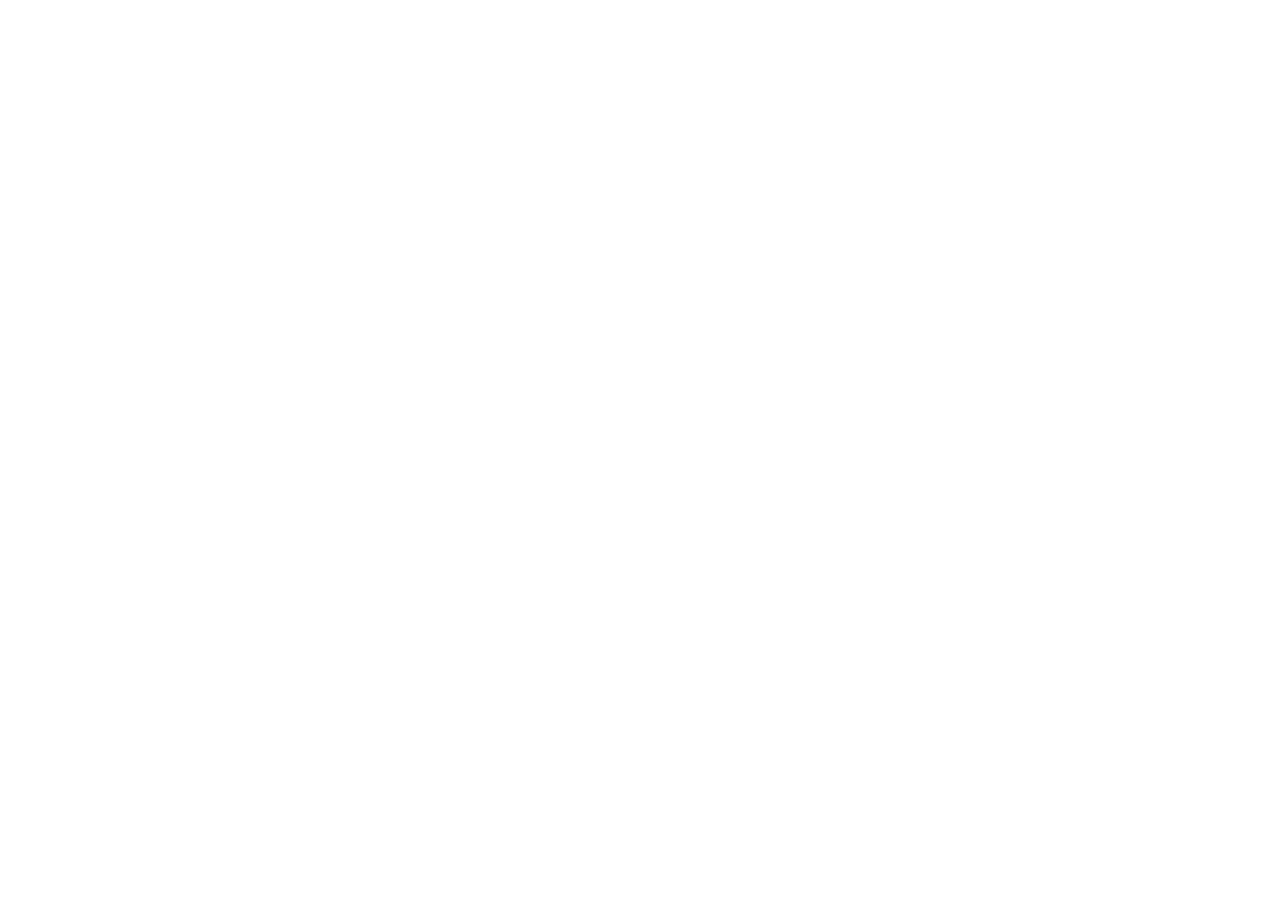
==== aboutus.html @ 71e0ed2e "Initial Version" ====
<!DOCTYPE html>
<html lang="en">
<head>
    <meta charset="UTF-8">
    <meta name="viewport" content="width=device-width, initial-scale=1.0">
    <meta http-equiv="X-UA-Compatible" content="ie=edge">
    <title>Vecta Corp</title>
    <link rel="stylesheet" href="https://stackpath.bootstrapcdn.com/bootstrap/4.3.1/css/bootstrap.min.css" integrity="sha384-ggOyR0iXCbMQv3Xipma34MD+dH/1fQ784/j6cY/iJTQUOhcWr7x9JvoRxT2MZw1T" crossorigin="anonymous">
    <script src="https://code.jquery.com/jquery-3.3.1.slim.min.js" integrity="sha384-q8i/X+965DzO0rT7abK41JStQIAqVgRVzpbzo5smXKp4YfRvH+8abtTE1Pi6jizo" crossorigin="anonymous"></script>
    <script src="https://cdnjs.cloudflare.com/ajax/libs/popper.js/1.14.7/umd/popper.min.js" integrity="sha384-UO2eT0CpHqdSJQ6hJty5KVphtPhzWj9WO1clHTMGa3JDZwrnQq4sF86dIHNDz0W1" crossorigin="anonymous"></script>
    <script src="https://stackpath.bootstrapcdn.com/bootstrap/4.3.1/js/bootstrap.min.js" integrity="sha384-JjSmVgyd0p3pXB1rRibZUAYoIIy6OrQ6VrjIEaFf/nJGzIxFDsf4x0xIM+B07jRM" crossorigin="anonymous"></script>
</head>
<body>
    
</body>
</html>
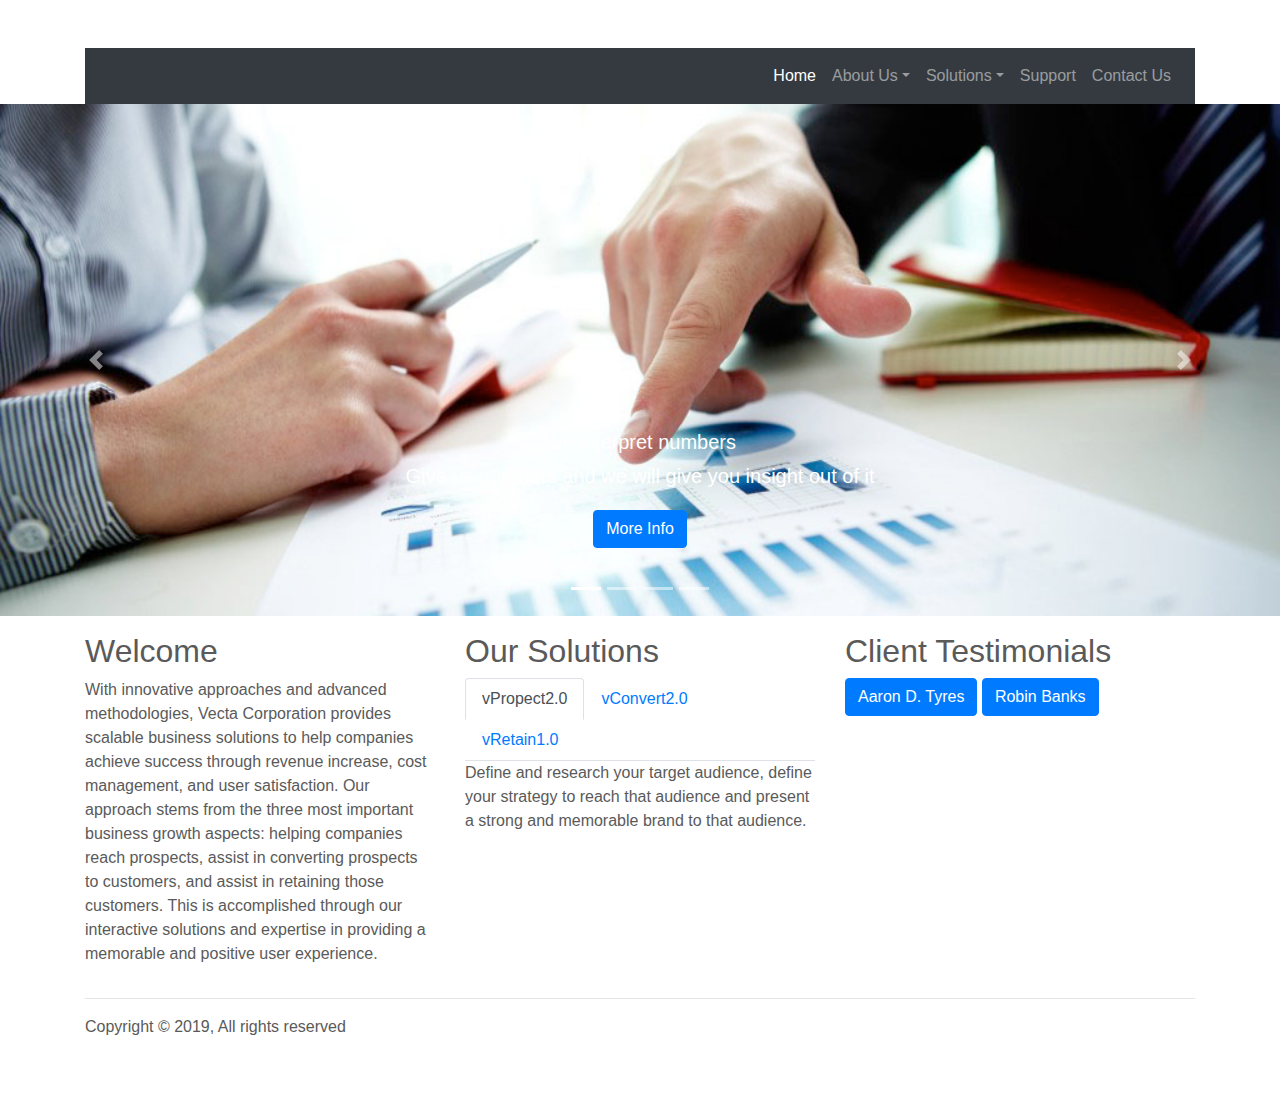
==== commit 5072f163: "Initial Version" ====
--- a/aboutus.html
+++ b/aboutus.html
@@ -6,11 +6,142 @@
     <meta http-equiv="X-UA-Compatible" content="ie=edge">
     <title>Vecta Corp</title>
     <link rel="stylesheet" href="https://stackpath.bootstrapcdn.com/bootstrap/4.3.1/css/bootstrap.min.css" integrity="sha384-ggOyR0iXCbMQv3Xipma34MD+dH/1fQ784/j6cY/iJTQUOhcWr7x9JvoRxT2MZw1T" crossorigin="anonymous">
+    <link rel="stylesheet" href="styles/styles.css">
     <script src="https://code.jquery.com/jquery-3.3.1.slim.min.js" integrity="sha384-q8i/X+965DzO0rT7abK41JStQIAqVgRVzpbzo5smXKp4YfRvH+8abtTE1Pi6jizo" crossorigin="anonymous"></script>
     <script src="https://cdnjs.cloudflare.com/ajax/libs/popper.js/1.14.7/umd/popper.min.js" integrity="sha384-UO2eT0CpHqdSJQ6hJty5KVphtPhzWj9WO1clHTMGa3JDZwrnQq4sF86dIHNDz0W1" crossorigin="anonymous"></script>
     <script src="https://stackpath.bootstrapcdn.com/bootstrap/4.3.1/js/bootstrap.min.js" integrity="sha384-JjSmVgyd0p3pXB1rRibZUAYoIIy6OrQ6VrjIEaFf/nJGzIxFDsf4x0xIM+B07jRM" crossorigin="anonymous"></script>
+    <script>
+        $('.carousel').carousel();
+    </script>
 </head>
 <body>
-    
+    <div class="container"> 
+        <nav class="navbar navbar-expand-md navbar-dark bg-dark sticky-top">
+            <div class="collapse navbar-collapse" id="navbarsExampleDefault">
+                <ul class="navbar-nav ml-auto">
+                    <li class="nav-item active"><a class="nav-link" href="index.html">Home<span class="sr-only">(current)</span></a></li>
+                    <li class="nav-item dropdown"><a class="nav-link dropdown-toggle" href="aboutus.html" id="navbarDropdown" role="button" data-toggle="dropdown" aria-haspopup="true" aria-expanded="false">About Us</a>
+                        <div class="dropdown-menu" aria-labelledby="navbarDropdown">
+                            <a class="dropdown-item" href="#">Overview</a>
+                            <a class="dropdown-item" href="#">Company History</a>
+                            <a class="dropdown-item" href="#">Management</a>
+                            <a class="dropdown-item" href="#">Careers</a>
+                        </div>
+                    </li>
+                    <li class="nav-item dropdown"><a class="nav-link dropdown-toggle" href="solutions.html" id="navbarDropdown" role="button" data-toggle="dropdown" aria-haspopup="true" aria-expanded="false">Solutions</a>
+                        <div class="dropdown-menu" aria-labelledby="navbarDropdown">
+                            <a class="dropdown-item" href="solutions.html">vProspect</a>
+                            <a class="dropdown-item" href="solutions.html">vConvert</a>
+                            <a class="dropdown-item" href="solutions.html">vRetain</a>
+                        </div>
+                    </li>
+                    <li class="nav-item"><a class="nav-link" href="support.html">Support</a></li>
+                    <li class="nav-item"><a class="nav-link" href="contactus.html">Contact Us</a></li>
+                </ul>
+            </div>
+        </nav>
+    </div>
+    <header>
+        <div class="bd-example">
+            <div id="carouselExampleCaptions" class="carousel slide" data-ride="carousel">
+                <ol class="carousel-indicators">
+                    <li data-target="#carouselExampleCaptions" data-slide-to="0" class="active"></li>
+                    <li data-target="#carouselExampleCaptions" data-slide-to="1"></li>
+                    <li data-target="#carouselExampleCaptions" data-slide-to="2"></li>
+                    <li data-target="#carouselExampleCaptions" data-slide-to="3"></li>
+                </ol>
+                <div class="carousel-inner">
+                    <div class="carousel-item active">
+                        <img src="images/header1.jpg" class="d-block w-100" alt="">
+                        <div class="carousel-caption d-none d-md-block">
+                            <h5>We interpret numbers</h5>
+                            <p>Give us numbers and we will give you insight out of it</p>
+                            <button type="button" class="btn btn-primary">More Info</button>
+                        </div>
+                    </div>
+                    <div class="carousel-item">
+                        <img src="images/header2.jpg" class="d-block w-100" alt="">
+                        <div class="carousel-caption d-none d-md-block">
+                            <h5>Make The Deal</h5>
+                            <p>You will close every deal with a handshake</p>
+                            <button type="button" class="btn btn-primary">More Info</button>
+                        </div>
+                    </div>
+                    <div class="carousel-item">
+                        <img src="images/header3.jpg" class="d-block w-100" alt="">
+                        <div class="carousel-caption d-none d-md-block">
+                            <h5>We work in a team</h5>
+                            <p>We have a very collaborative work environment</p>
+                            <button type="button" class="btn btn-primary">More Info</button>
+                        </div>
+                    </div>
+                    <div class="carousel-item">
+                        <img src="images/header4.jpg" class="d-block w-100" alt="">
+                        <div class="carousel-caption d-none d-md-block">
+                            <h5>Making every business a success</h5>
+                            <p>We always strive to make every business a success by analysing every minute details</p>
+                            <button type="button" class="btn btn-primary">More Info</button>
+                        </div>
+                    </div>
+                </div>
+                <a class="carousel-control-prev" href="#carouselExampleCaptions" role="button" data-slide="prev">
+                    <span class="carousel-control-prev-icon" aria-hidden="true"></span>
+                    <span class="sr-only">Previous</span>
+                </a>
+                <a class="carousel-control-next" href="#carouselExampleCaptions" role="button" data-slide="next">
+                    <span class="carousel-control-next-icon" aria-hidden="true"></span>
+                    <span class="sr-only">Next</span>
+                </a>
+            </div>
+        </div>
+    </header>
+    <main role="main">        
+        <div class="container">
+            <div class="row">
+                <div class="col-md-4">
+                    <h2>Welcome</h2>
+                    <p>With innovative approaches and advanced methodologies, Vecta Corporation provides scalable business solutions to help companies achieve success through revenue increase, cost management, and user satisfaction. Our approach stems from the three most important business growth aspects: helping companies reach prospects, assist in converting prospects to customers, and assist in retaining those customers. This is accomplished through our interactive solutions and expertise in providing a memorable and positive user experience.</p>
+                </div>
+                <div class="col-md-4">
+                    <h2>Our Solutions</h2> 
+                    <ul class="nav nav-tabs" id="myTab" role="tablist">
+                        <li class="nav-item"><a class="nav-link active" id="vprospect-tab" data-toggle="tab" href="#vprospect" role="tab" aria-controls="vprospect" aria-selected="true">vPropect2.0</a></li>
+                        <li class="nav-item"><a class="nav-link" id="vconvert-tab" data-toggle="tab" href="#vconvert" role="tab" aria-controls="vconvert" aria-selected="false">vConvert2.0</a></li>
+                        <li class="nav-item"><a class="nav-link" id="vretain-tab" data-toggle="tab" href="#vretain" role="tab" aria-controls="vretain" aria-selected="false">vRetain1.0</a></li>
+                    </ul>
+                    <div class="tab-content" id="myTabContent">
+                        <div class="tab-pane fade show active" id="vprospect" role="tabpanel" aria-labelledby="vprospect-tab">Define and research your target audience, define your strategy to reach that audience and present a strong and memorable brand to that audience.</div>
+                        <div class="tab-pane fade" id="vconvert" role="tabpanel" aria-labelledby="vconvert-tab">Create a highly user-friendly and easy-to-navigate information architecture that will help your prospects interact with the company on a highly interactive level.</div>
+                        <div class="tab-pane fade" id="vretain" role="tabpanel" aria-labelledby="vretain-tab">Build on existing customer relationships to improve productivity and maximize customer loyalty, while growing revenues.</div>
+                    </div>
+               </div>
+                <div class="col-md-4">
+                    <h2>Client Testimonials</h2>
+                    <p>
+                        <a class="btn btn-primary" data-toggle="collapse" href="#testimonial1" role="button" aria-expanded="false" aria-controls="collapseExample">Aaron D. Tyres</a>
+                        <a class="btn btn-primary" data-toggle="collapse" href="#testimonial2" role="button" aria-expanded="false" aria-controls="collapseExample">Robin Banks</a>
+                    </p>
+                    <div class="collapse" id="testimonial1">
+                        <div class="card card-body">
+                            Throughout the years we have worked with Vecta Corporation, we have always been amazed at the level of dedication and professionalism that they have provided us and our WGDC products. It is this commitment that has increased both our income and exposure exponentially.<br><br>
+                            <strong>CEO</strong>
+                            <em>American Rubber, Inc.</em>
+                        </div>
+                    </div>
+                    <div class="collapse" id="testimonial2">
+                        <div class="card card-body">
+                            Incredible results from an incredible effort by the Vecta Corporation team! We are very pleased with the business benefits we have rceived by working with them.<br><br>
+                            <strong>CTO</strong>
+                            <em>Profits Financial, LLC.</em>
+                        </div>
+                    </div>
+                </div>
+            </div>
+        </div> 
+    </main>
+    <footer class="container">
+        <hr>
+        <p>Copyright &copy; 2019, All rights reserved</p>
+    </footer>
 </body>
 </html>--- a/styles/styles.css
+++ b/styles/styles.css
@@ -0,0 +1,83 @@
+body {
+    padding-top: 3rem;
+    padding-bottom: 3rem;
+    color: #5a5a5a;
+}
+
+.bd-placeholder-img {
+    font-size: 1.125rem;
+    text-anchor: middle;
+    -webkit-user-select: none;
+    -moz-user-select: none;
+    -ms-user-select: none;
+    user-select: none;
+}
+
+@media (min-width: 768px) {
+    .bd-placeholder-img-lg {
+        font-size: 3.5rem;
+    }
+}
+  
+.carousel {
+    margin-bottom: 1rem;
+}
+
+.carousel-caption {
+    bottom: 3rem;
+    z-index: 10;
+}
+
+.carousel-item {
+    height: 32rem;
+}
+
+.carousel-item > img {
+    position: absolute;
+    top: 0;
+    left: 0;
+    min-width: 100%;
+    height: 32rem;
+}
+
+.marketing .col-lg-4 {
+    margin-bottom: 1.5rem;
+    text-align: center;
+}
+
+.marketing h2 {
+    font-weight: 400;
+}
+
+.marketing .col-lg-4 p {
+    margin-right: .75rem;
+    margin-left: .75rem;
+}
+
+.featurette-divider {
+    margin: 5rem 0; 
+}
+
+.featurette-heading {
+    font-weight: 300;
+    line-height: 1;
+    letter-spacing: -.05rem;
+}
+
+@media (min-width: 40em) {
+    .carousel-caption p {
+        margin-bottom: 1.25rem;
+        font-size: 1.25rem;
+        line-height: 1.4;
+    }
+
+    .featurette-heading {
+        font-size: 50px;
+    }
+}
+
+@media (min-width: 62em) {
+    .featurette-heading {
+        margin-top: 7rem;
+    }
+}
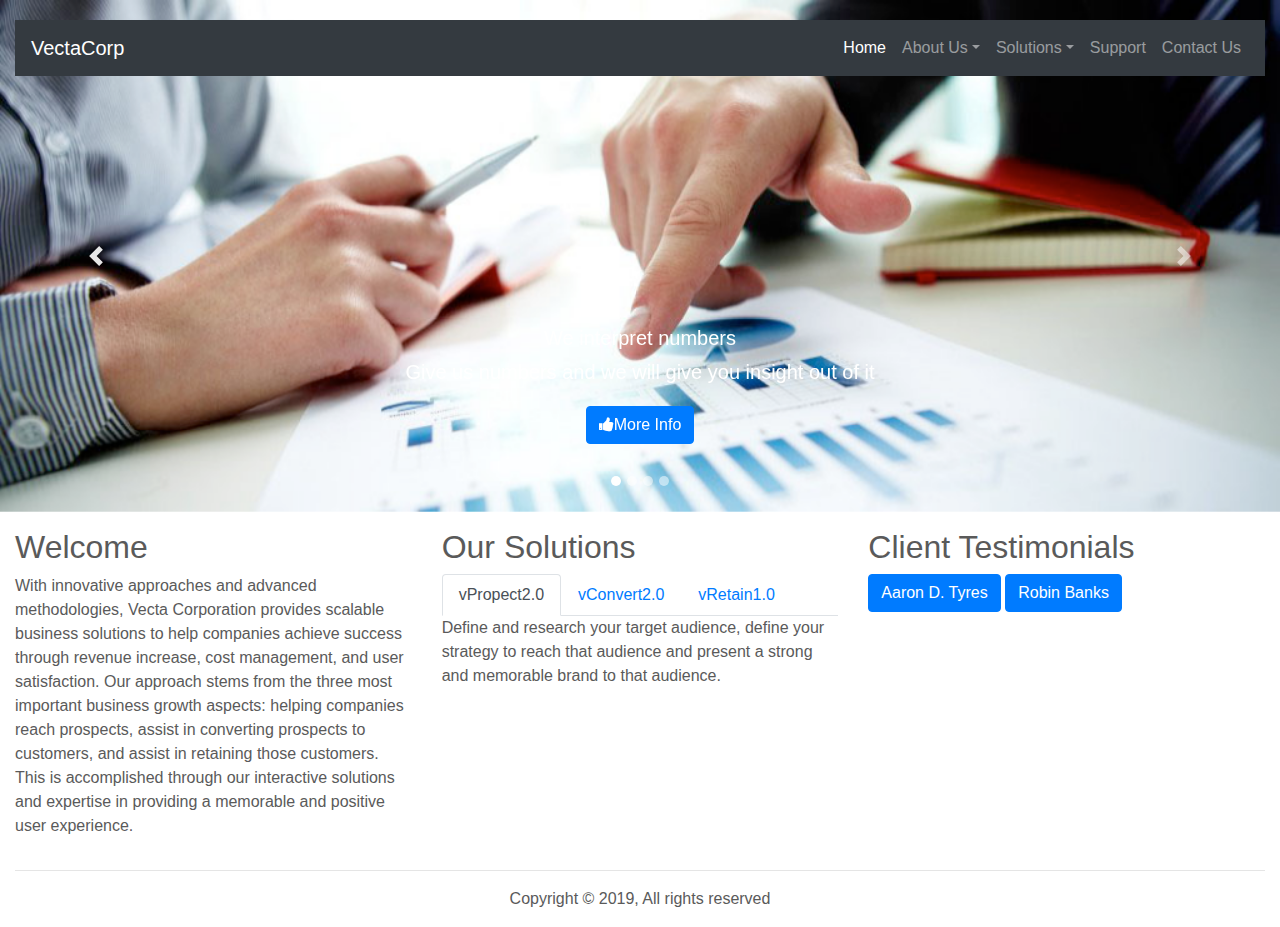
==== commit 89d0d69b: "Update" ====
--- a/aboutus.html
+++ b/aboutus.html
@@ -7,6 +7,7 @@
     <title>Vecta Corp</title>
     <link rel="stylesheet" href="https://stackpath.bootstrapcdn.com/bootstrap/4.3.1/css/bootstrap.min.css" integrity="sha384-ggOyR0iXCbMQv3Xipma34MD+dH/1fQ784/j6cY/iJTQUOhcWr7x9JvoRxT2MZw1T" crossorigin="anonymous">
     <link rel="stylesheet" href="styles/styles.css">
+    <link rel="stylesheet" href="https://cdnjs.cloudflare.com/ajax/libs/font-awesome/4.7.0/css/font-awesome.min.css">
     <script src="https://code.jquery.com/jquery-3.3.1.slim.min.js" integrity="sha384-q8i/X+965DzO0rT7abK41JStQIAqVgRVzpbzo5smXKp4YfRvH+8abtTE1Pi6jizo" crossorigin="anonymous"></script>
     <script src="https://cdnjs.cloudflare.com/ajax/libs/popper.js/1.14.7/umd/popper.min.js" integrity="sha384-UO2eT0CpHqdSJQ6hJty5KVphtPhzWj9WO1clHTMGa3JDZwrnQq4sF86dIHNDz0W1" crossorigin="anonymous"></script>
     <script src="https://stackpath.bootstrapcdn.com/bootstrap/4.3.1/js/bootstrap.min.js" integrity="sha384-JjSmVgyd0p3pXB1rRibZUAYoIIy6OrQ6VrjIEaFf/nJGzIxFDsf4x0xIM+B07jRM" crossorigin="anonymous"></script>
@@ -15,33 +16,34 @@
     </script>
 </head>
 <body>
-    <div class="container"> 
-        <nav class="navbar navbar-expand-md navbar-dark bg-dark sticky-top">
-            <div class="collapse navbar-collapse" id="navbarsExampleDefault">
-                <ul class="navbar-nav ml-auto">
-                    <li class="nav-item active"><a class="nav-link" href="index.html">Home<span class="sr-only">(current)</span></a></li>
-                    <li class="nav-item dropdown"><a class="nav-link dropdown-toggle" href="aboutus.html" id="navbarDropdown" role="button" data-toggle="dropdown" aria-haspopup="true" aria-expanded="false">About Us</a>
-                        <div class="dropdown-menu" aria-labelledby="navbarDropdown">
-                            <a class="dropdown-item" href="#">Overview</a>
-                            <a class="dropdown-item" href="#">Company History</a>
-                            <a class="dropdown-item" href="#">Management</a>
-                            <a class="dropdown-item" href="#">Careers</a>
-                        </div>
-                    </li>
-                    <li class="nav-item dropdown"><a class="nav-link dropdown-toggle" href="solutions.html" id="navbarDropdown" role="button" data-toggle="dropdown" aria-haspopup="true" aria-expanded="false">Solutions</a>
-                        <div class="dropdown-menu" aria-labelledby="navbarDropdown">
-                            <a class="dropdown-item" href="solutions.html">vProspect</a>
-                            <a class="dropdown-item" href="solutions.html">vConvert</a>
-                            <a class="dropdown-item" href="solutions.html">vRetain</a>
-                        </div>
-                    </li>
-                    <li class="nav-item"><a class="nav-link" href="support.html">Support</a></li>
-                    <li class="nav-item"><a class="nav-link" href="contactus.html">Contact Us</a></li>
-                </ul>
-            </div>
-        </nav>
-    </div>
     <header>
+        <div class="container-fluid position-absolute nav-container"> 
+            <nav class="navbar navbar-expand-md navbar-dark bg-dark sticky-top">
+                <a class="navbar-brand" href="index.html">VectaCorp</a>
+                <div class="collapse navbar-collapse" id="navbarsExampleDefault">
+                    <ul class="navbar-nav ml-auto">
+                        <li class="nav-item active"><a class="nav-link" href="index.html">Home<span class="sr-only">(current)</span></a></li>
+                        <li class="nav-item dropdown"><a class="nav-link dropdown-toggle" href="aboutus.html" id="navbarDropdown" role="button" data-toggle="dropdown" aria-haspopup="true" aria-expanded="false">About Us</a>
+                            <div class="dropdown-menu" aria-labelledby="navbarDropdown">
+                                <a class="dropdown-item" href="#">Overview</a>
+                                <a class="dropdown-item" href="#">Company History</a>
+                                <a class="dropdown-item" href="#">Management</a>
+                                <a class="dropdown-item" href="#">Careers</a>
+                            </div>
+                        </li>
+                        <li class="nav-item dropdown"><a class="nav-link dropdown-toggle" href="solutions.html" id="navbarDropdown" role="button" data-toggle="dropdown" aria-haspopup="true" aria-expanded="false">Solutions</a>
+                            <div class="dropdown-menu" aria-labelledby="navbarDropdown">
+                                <a class="dropdown-item" href="solutions.html">vProspect</a>
+                                <a class="dropdown-item" href="solutions.html">vConvert</a>
+                                <a class="dropdown-item" href="solutions.html">vRetain</a>
+                            </div>
+                        </li>
+                        <li class="nav-item"><a class="nav-link" href="support.html">Support</a></li>
+                        <li class="nav-item"><a class="nav-link" href="contactus.html">Contact Us</a></li>
+                    </ul>
+                </div>
+            </nav>
+        </div>
         <div class="bd-example">
             <div id="carouselExampleCaptions" class="carousel slide" data-ride="carousel">
                 <ol class="carousel-indicators">
@@ -56,7 +58,7 @@
                         <div class="carousel-caption d-none d-md-block">
                             <h5>We interpret numbers</h5>
                             <p>Give us numbers and we will give you insight out of it</p>
-                            <button type="button" class="btn btn-primary">More Info</button>
+                            <button type="button" class="btn btn-primary"><span class="fa fa-thumbs-up"></span>More Info</button>
                         </div>
                     </div>
                     <div class="carousel-item">
@@ -64,7 +66,7 @@
                         <div class="carousel-caption d-none d-md-block">
                             <h5>Make The Deal</h5>
                             <p>You will close every deal with a handshake</p>
-                            <button type="button" class="btn btn-primary">More Info</button>
+                            <button type="button" class="btn btn-primary"><span class="fa fa-thumbs-up"></span>More Info</button>
                         </div>
                     </div>
                     <div class="carousel-item">
@@ -72,7 +74,7 @@
                         <div class="carousel-caption d-none d-md-block">
                             <h5>We work in a team</h5>
                             <p>We have a very collaborative work environment</p>
-                            <button type="button" class="btn btn-primary">More Info</button>
+                            <button type="button" class="btn btn-primary"><span class="fa fa-thumbs-up"></span>More Info</button>
                         </div>
                     </div>
                     <div class="carousel-item">
@@ -80,7 +82,7 @@
                         <div class="carousel-caption d-none d-md-block">
                             <h5>Making every business a success</h5>
                             <p>We always strive to make every business a success by analysing every minute details</p>
-                            <button type="button" class="btn btn-primary">More Info</button>
+                            <button type="button" class="btn btn-primary"><span class="fa fa-thumbs-up"></span>More Info</button>
                         </div>
                     </div>
                 </div>
@@ -96,7 +98,7 @@
         </div>
     </header>
     <main role="main">        
-        <div class="container">
+        <div class="container-fluid" id="content">
             <div class="row">
                 <div class="col-md-4">
                     <h2>Welcome</h2>
@@ -137,10 +139,10 @@
                     </div>
                 </div>
             </div>
+            <hr>
         </div> 
     </main>
-    <footer class="container">
-        <hr>
+    <footer class="container text-center">
         <p>Copyright &copy; 2019, All rights reserved</p>
     </footer>
 </body>
--- a/styles/styles.css
+++ b/styles/styles.css
@@ -1,6 +1,4 @@
 body {
-    padding-top: 3rem;
-    padding-bottom: 3rem;
     color: #5a5a5a;
 }
 
@@ -11,6 +9,23 @@
     -moz-user-select: none;
     -ms-user-select: none;
     user-select: none;
+}
+
+.nav-container {
+    margin: 20px 0px 0px 0px;
+    z-index: 5;
+}
+
+.solutions-scroll {
+    height: 200px;
+    position: relative;
+    overflow: auto;
+}
+
+.carousel-indicators > li {
+    border-radius: 100%;
+    height: 10px;
+    width: 10px;
 }
 
 @media (min-width: 768px) {
@@ -40,30 +55,6 @@
     height: 32rem;
 }
 
-.marketing .col-lg-4 {
-    margin-bottom: 1.5rem;
-    text-align: center;
-}
-
-.marketing h2 {
-    font-weight: 400;
-}
-
-.marketing .col-lg-4 p {
-    margin-right: .75rem;
-    margin-left: .75rem;
-}
-
-.featurette-divider {
-    margin: 5rem 0; 
-}
-
-.featurette-heading {
-    font-weight: 300;
-    line-height: 1;
-    letter-spacing: -.05rem;
-}
-
 @media (min-width: 40em) {
     .carousel-caption p {
         margin-bottom: 1.25rem;
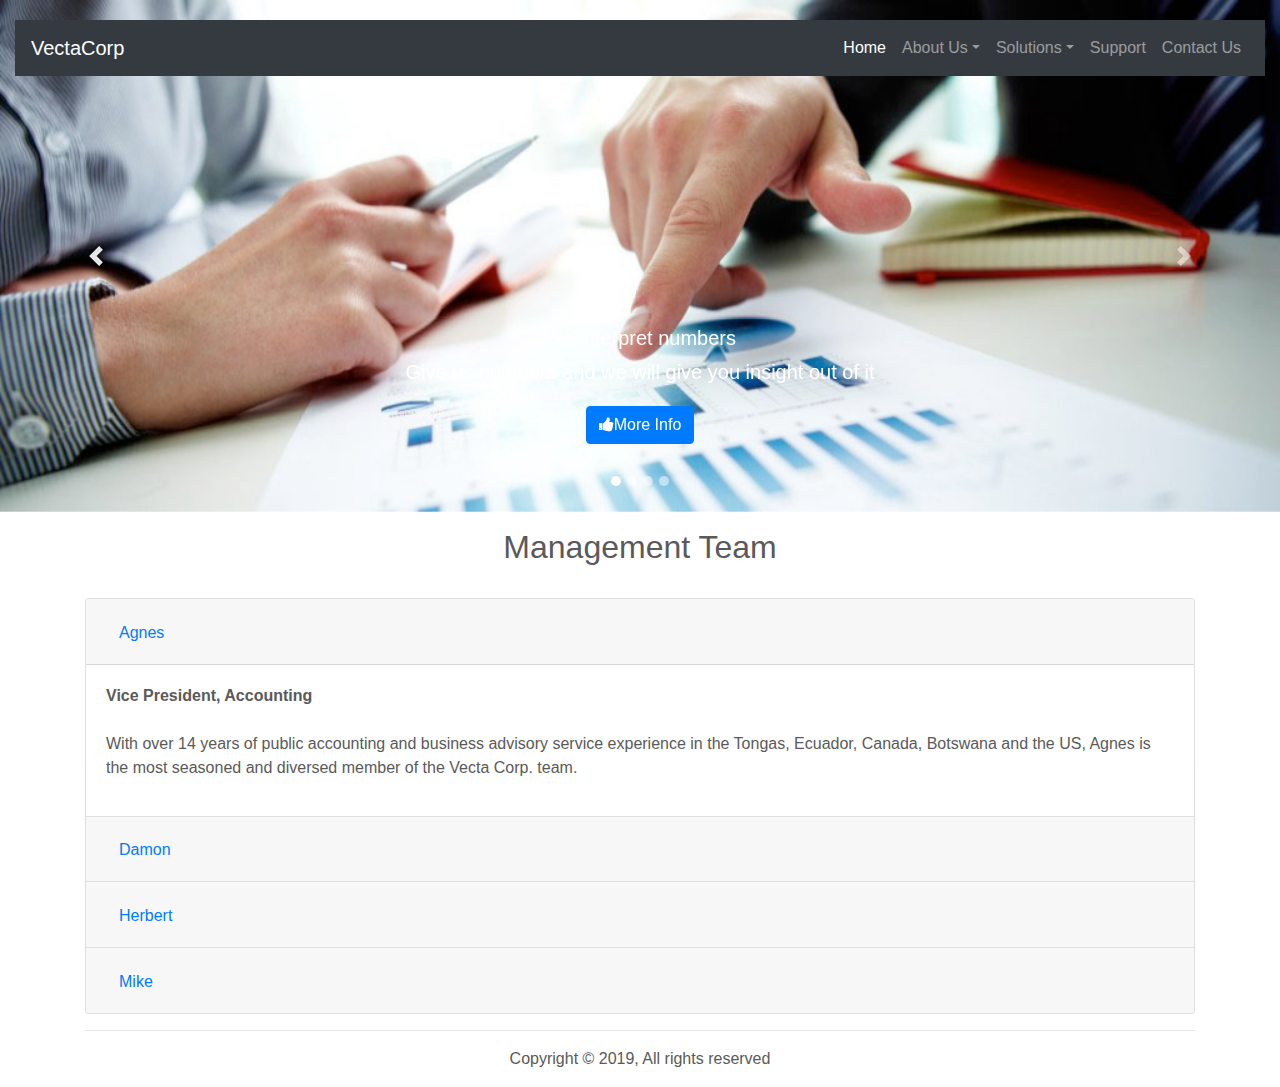
==== commit 56660119: "Update 1.0" ====
--- a/aboutus.html
+++ b/aboutus.html
@@ -11,9 +11,6 @@
     <script src="https://code.jquery.com/jquery-3.3.1.slim.min.js" integrity="sha384-q8i/X+965DzO0rT7abK41JStQIAqVgRVzpbzo5smXKp4YfRvH+8abtTE1Pi6jizo" crossorigin="anonymous"></script>
     <script src="https://cdnjs.cloudflare.com/ajax/libs/popper.js/1.14.7/umd/popper.min.js" integrity="sha384-UO2eT0CpHqdSJQ6hJty5KVphtPhzWj9WO1clHTMGa3JDZwrnQq4sF86dIHNDz0W1" crossorigin="anonymous"></script>
     <script src="https://stackpath.bootstrapcdn.com/bootstrap/4.3.1/js/bootstrap.min.js" integrity="sha384-JjSmVgyd0p3pXB1rRibZUAYoIIy6OrQ6VrjIEaFf/nJGzIxFDsf4x0xIM+B07jRM" crossorigin="anonymous"></script>
-    <script>
-        $('.carousel').carousel();
-    </script>
 </head>
 <body>
     <header>
@@ -97,50 +94,60 @@
             </div>
         </div>
     </header>
-    <main role="main">        
-        <div class="container-fluid" id="content">
-            <div class="row">
-                <div class="col-md-4">
-                    <h2>Welcome</h2>
-                    <p>With innovative approaches and advanced methodologies, Vecta Corporation provides scalable business solutions to help companies achieve success through revenue increase, cost management, and user satisfaction. Our approach stems from the three most important business growth aspects: helping companies reach prospects, assist in converting prospects to customers, and assist in retaining those customers. This is accomplished through our interactive solutions and expertise in providing a memorable and positive user experience.</p>
-                </div>
-                <div class="col-md-4">
-                    <h2>Our Solutions</h2> 
-                    <ul class="nav nav-tabs" id="myTab" role="tablist">
-                        <li class="nav-item"><a class="nav-link active" id="vprospect-tab" data-toggle="tab" href="#vprospect" role="tab" aria-controls="vprospect" aria-selected="true">vPropect2.0</a></li>
-                        <li class="nav-item"><a class="nav-link" id="vconvert-tab" data-toggle="tab" href="#vconvert" role="tab" aria-controls="vconvert" aria-selected="false">vConvert2.0</a></li>
-                        <li class="nav-item"><a class="nav-link" id="vretain-tab" data-toggle="tab" href="#vretain" role="tab" aria-controls="vretain" aria-selected="false">vRetain1.0</a></li>
-                    </ul>
-                    <div class="tab-content" id="myTabContent">
-                        <div class="tab-pane fade show active" id="vprospect" role="tabpanel" aria-labelledby="vprospect-tab">Define and research your target audience, define your strategy to reach that audience and present a strong and memorable brand to that audience.</div>
-                        <div class="tab-pane fade" id="vconvert" role="tabpanel" aria-labelledby="vconvert-tab">Create a highly user-friendly and easy-to-navigate information architecture that will help your prospects interact with the company on a highly interactive level.</div>
-                        <div class="tab-pane fade" id="vretain" role="tabpanel" aria-labelledby="vretain-tab">Build on existing customer relationships to improve productivity and maximize customer loyalty, while growing revenues.</div>
+    <main role="main">    
+        <div class="container">  
+            <h2 class="text-center">Management Team</h2><br>  
+            <div class="accordion" id="accordionExample">
+                <div class="card">
+                    <div class="card-header" id="headingOne">
+                        <h2 class="mb-0"><button class="btn btn-link" type="button" data-toggle="collapse" data-target="#collapseOne" aria-expanded="true" aria-controls="collapseOne">Agnes</button></h2>
                     </div>
-               </div>
-                <div class="col-md-4">
-                    <h2>Client Testimonials</h2>
-                    <p>
-                        <a class="btn btn-primary" data-toggle="collapse" href="#testimonial1" role="button" aria-expanded="false" aria-controls="collapseExample">Aaron D. Tyres</a>
-                        <a class="btn btn-primary" data-toggle="collapse" href="#testimonial2" role="button" aria-expanded="false" aria-controls="collapseExample">Robin Banks</a>
-                    </p>
-                    <div class="collapse" id="testimonial1">
-                        <div class="card card-body">
-                            Throughout the years we have worked with Vecta Corporation, we have always been amazed at the level of dedication and professionalism that they have provided us and our WGDC products. It is this commitment that has increased both our income and exposure exponentially.<br><br>
-                            <strong>CEO</strong>
-                            <em>American Rubber, Inc.</em>
+                    <div id="collapseOne" class="collapse show" aria-labelledby="headingOne" data-parent="#accordionExample">
+                        <div class="card-body">
+                            <p><strong>Vice President, Accounting</strong><br><br>
+                            With over 14 years of public accounting and business advisory service experience in the Tongas, Ecuador, Canada, Botswana and the US, Agnes is the most seasoned and diversed member of the Vecta Corp. team.</p>
                         </div>
                     </div>
-                    <div class="collapse" id="testimonial2">
-                        <div class="card card-body">
-                            Incredible results from an incredible effort by the Vecta Corporation team! We are very pleased with the business benefits we have rceived by working with them.<br><br>
-                            <strong>CTO</strong>
-                            <em>Profits Financial, LLC.</em>
+                </div>
+                <div class="card">
+                    <div class="card-header" id="headingTwo">
+                        <h2 class="mb-0">
+                            <button class="btn btn-link collapsed" type="button" data-toggle="collapse" data-target="#collapseTwo" aria-expanded="false" aria-controls="collapseTwo">Damon</button></h2>
+                    </div>
+                    <div id="collapseTwo" class="collapse" aria-labelledby="headingTwo" data-parent="#accordionExample">
+                        <div class="card-body">
+                            <p><strong>Director of Development</strong><br><br>
+                            Damon is the Director of Development for Vecta Corp. Damon creates learning materials for Vecta Corp. as well as consulting for customers to integrate vSolutions into their production pipeline and business processes. Vecta Corp. is creating the next revolution of digital media applications that incorporates 2D, 3D, sound, and video into a single multimedia presentations that can be distributed on the Web, CD/DVD-ROM, Kiosks, or intranet environments.</p>
+                        </div>
+                    </div>
+                </div>
+                <div class="card">
+                    <div class="card-header" id="headingThree">
+                        <h2 class="mb-0">
+                            <button class="btn btn-link collapsed" type="button" data-toggle="collapse" data-target="#collapseThree" aria-expanded="false" aria-controls="collapseThree">Herbert</button></h2>
+                    </div>
+                    <div id="collapseThree" class="collapse" aria-labelledby="headingThree" data-parent="#accordionExample">
+                        <div class="card-body">
+                            <p><strong>Director of Human Resources</strong><br><br>
+                            Herbert joined Vecta Corp. in October 1999 as Vecta Corp's first Human Resources Director. As such, he has overall human resources responsibility for Vecta Corp's operations worldwide and is based at the company's global headquarters in San Diego. Although responsible for Vecta Corp's human resources strategies globally, Herbert's work is directly focused on assuring complete employee satisfaction and loyalty.</p>
+                        </div>
+                    </div>
+                </div>
+                <div class="card">
+                    <div class="card-header" id="headingFour">
+                        <h2 class="mb-0">
+                            <button class="btn btn-link collapsed" type="button" data-toggle="collapse" data-target="#collapseFour" aria-expanded="false" aria-controls="collapseFour">Mike</button></h2>
+                    </div>
+                    <div id="collapseFour" class="collapse" aria-labelledby="headingFour" data-parent="#accordionExample">
+                        <div class="card-body">
+                            <p><strong>Vice President, Sales and Marketing</strong><br><br>
+                            Mike serves as the Vice President of Sales and Marketing for Vecta Corp. In this role Mike oversees Vecta Corp's marketing and corporate communications efforts worldwide. Mike joined Vecta Corp. in early 1998 and worked in business development roles prior to being assigned to lead Vecta Corp's global vSolutions sales and marketing team in the summer of 2000. He initiated Vecta Corp's global branding and marketing campaigns as vSolutions global director and then Vice President of Marketing. In 2001, his role expanded to include overall responsibility for corporate marketing, sales, and communications.</p>
                         </div>
                     </div>
                 </div>
             </div>
-            <hr>
-        </div> 
+        <hr>
+        </div>
     </main>
     <footer class="container text-center">
         <p>Copyright &copy; 2019, All rights reserved</p>
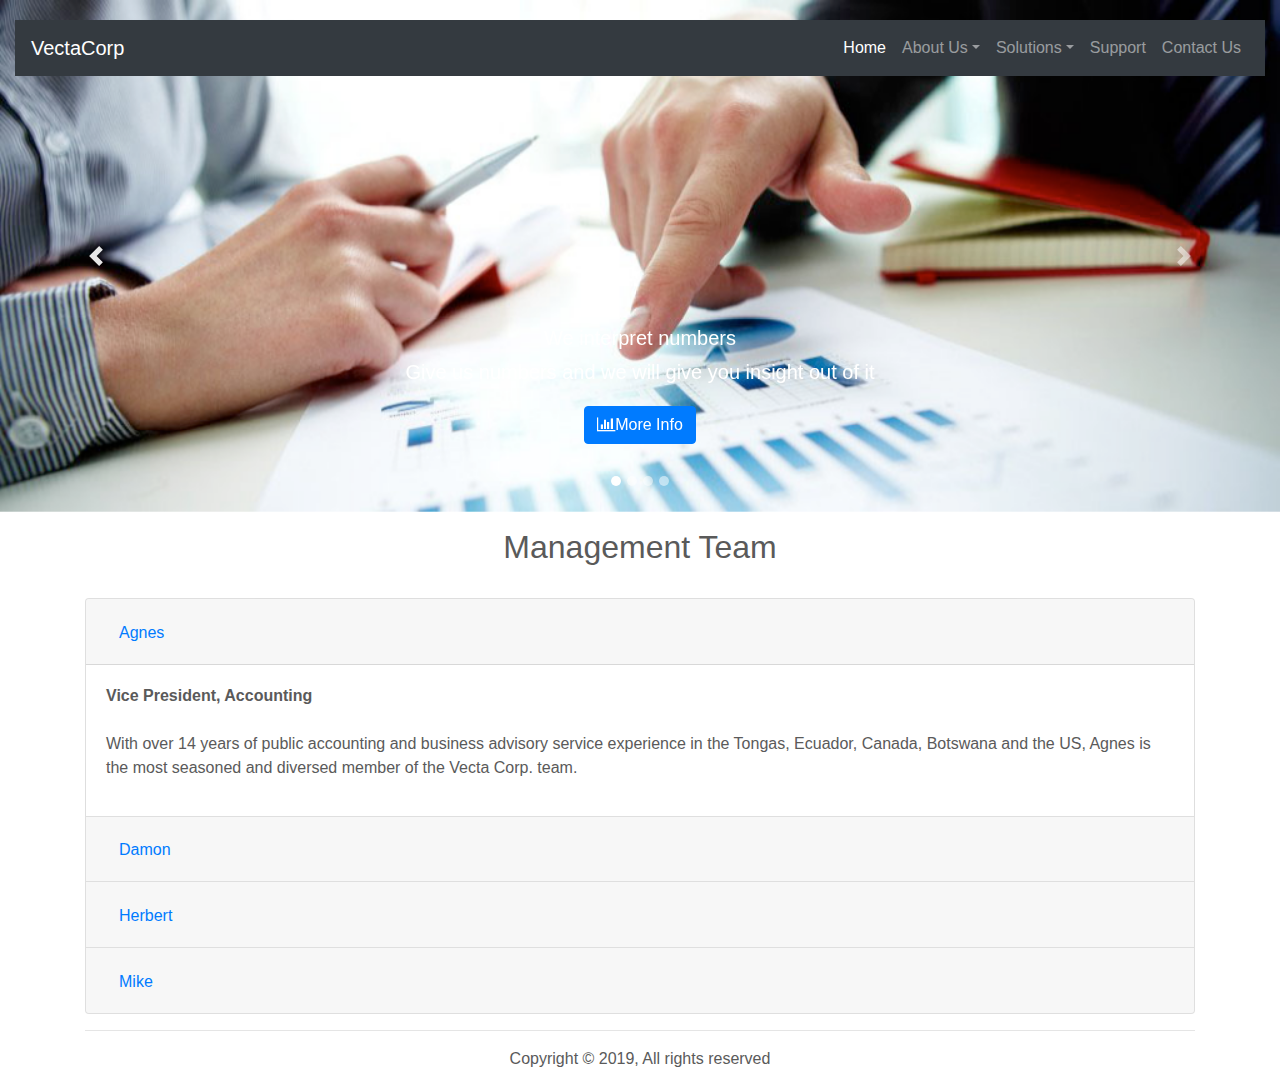
==== commit e54d264a: "Updated Index.html" ====
--- a/aboutus.html
+++ b/aboutus.html
@@ -22,10 +22,10 @@
                         <li class="nav-item active"><a class="nav-link" href="index.html">Home<span class="sr-only">(current)</span></a></li>
                         <li class="nav-item dropdown"><a class="nav-link dropdown-toggle" href="aboutus.html" id="navbarDropdown" role="button" data-toggle="dropdown" aria-haspopup="true" aria-expanded="false">About Us</a>
                             <div class="dropdown-menu" aria-labelledby="navbarDropdown">
-                                <a class="dropdown-item" href="#">Overview</a>
-                                <a class="dropdown-item" href="#">Company History</a>
-                                <a class="dropdown-item" href="#">Management</a>
-                                <a class="dropdown-item" href="#">Careers</a>
+                                <a class="dropdown-item" href="aboutus.html">Overview</a>
+                                <a class="dropdown-item" href="aboutus.html">Company History</a>
+                                <a class="dropdown-item" href="aboutus.html">Management</a>
+                                <a class="dropdown-item" href="aboutus.html">Careers</a>
                             </div>
                         </li>
                         <li class="nav-item dropdown"><a class="nav-link dropdown-toggle" href="solutions.html" id="navbarDropdown" role="button" data-toggle="dropdown" aria-haspopup="true" aria-expanded="false">Solutions</a>
@@ -55,7 +55,7 @@
                         <div class="carousel-caption d-none d-md-block">
                             <h5>We interpret numbers</h5>
                             <p>Give us numbers and we will give you insight out of it</p>
-                            <button type="button" class="btn btn-primary"><span class="fa fa-thumbs-up"></span>More Info</button>
+                            <button type="button" class="btn btn-primary"><span class="fa fa-bar-chart"></span>More Info</button>
                         </div>
                     </div>
                     <div class="carousel-item">
@@ -63,7 +63,7 @@
                         <div class="carousel-caption d-none d-md-block">
                             <h5>Make The Deal</h5>
                             <p>You will close every deal with a handshake</p>
-                            <button type="button" class="btn btn-primary"><span class="fa fa-thumbs-up"></span>More Info</button>
+                            <button type="button" class="btn btn-primary"><span class="fa fa-handshake-o"></span>More Info</button>
                         </div>
                     </div>
                     <div class="carousel-item">
@@ -71,7 +71,7 @@
                         <div class="carousel-caption d-none d-md-block">
                             <h5>We work in a team</h5>
                             <p>We have a very collaborative work environment</p>
-                            <button type="button" class="btn btn-primary"><span class="fa fa-thumbs-up"></span>More Info</button>
+                            <button type="button" class="btn btn-primary"><span class="fa fa-group"></span>More Info</button>
                         </div>
                     </div>
                     <div class="carousel-item">
@@ -79,7 +79,7 @@
                         <div class="carousel-caption d-none d-md-block">
                             <h5>Making every business a success</h5>
                             <p>We always strive to make every business a success by analysing every minute details</p>
-                            <button type="button" class="btn btn-primary"><span class="fa fa-thumbs-up"></span>More Info</button>
+                            <button type="button" class="btn btn-primary"><span class="fa fa-thumbs-o-up"></span>More Info</button>
                         </div>
                     </div>
                 </div>
--- a/styles/styles.css
+++ b/styles/styles.css
@@ -26,6 +26,10 @@
     border-radius: 100%;
     height: 10px;
     width: 10px;
+}
+
+#content {
+    padding-left: 55px;
 }
 
 @media (min-width: 768px) {
